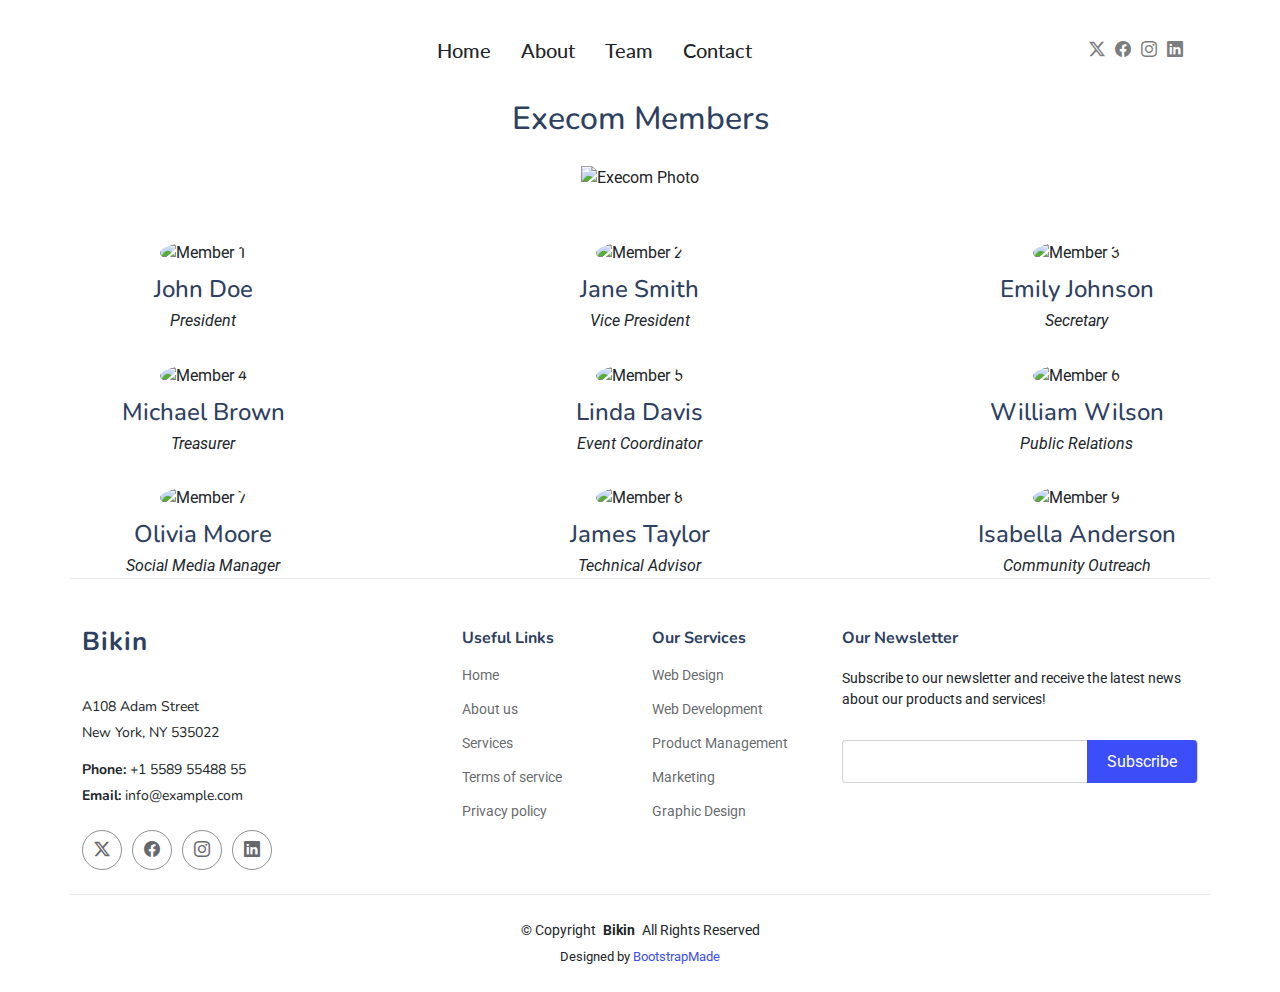
==== starter-page copy.html @ 47f74b00 "Initial commit" ====
<!DOCTYPE html>
<html lang="en">

<head>
  <meta charset="utf-8">
  <meta content="width=device-width, initial-scale=1.0" name="viewport">
  <title>IEEE RSCOE SB - Execom</title>
  <meta name="description" content="">
  <meta name="keywords" content="">

  <!-- Favicons -->
  <link href="assets/img/favicon.png" rel="icon">
  <link href="assets/img/apple-touch-icon.png" rel="apple-touch-icon">

  <!-- Fonts -->
  <link href="https://fonts.googleapis.com" rel="preconnect">
  <link href="https://fonts.gstatic.com" rel="preconnect" crossorigin>
  <link
    href="https://fonts.googleapis.com/css2?family=Roboto:ital,wght@0,100;0,300;0,400;0,500;0,700;0,900;1,100;1,300;1,400;1,500;1,700;1,900&family=Lato:ital,wght@0,100;0,300;0,400;0,700;0,900;1,100;1,300;1,400;1,700;1,900&family=Nunito:ital,wght@0,200;0,300;0,400;0,500;0,600;0,700;0,800;0,900;1,200;1,300;1,400;1,500;1,600;1,700;1,800;1,900&display=swap"
    rel="stylesheet">

  <!-- Vendor CSS Files -->
  <link href="assets/vendor/bootstrap/css/bootstrap.min.css" rel="stylesheet">
  <link href="assets/vendor/bootstrap-icons/bootstrap-icons.css" rel="stylesheet">
  <link href="assets/vendor/aos/aos.css" rel="stylesheet">
  <link href="assets/vendor/glightbox/css/glightbox.min.css" rel="stylesheet">
  <link href="assets/vendor/swiper/swiper-bundle.min.css" rel="stylesheet">

  <!-- Main CSS File -->
  <link href="assets/css/main.css" rel="stylesheet">

  <!-- =======================================================
  * Template Name: Bikin
  * Template URL: https://bootstrapmade.com/bikin-free-simple-landing-page-template/
  * Updated: Aug 07 2024 with Bootstrap v5.3.3
  * Author: BootstrapMade.com
  * License: https://bootstrapmade.com/license/
  ======================================================== -->

  <style>
    /* Execom Section Styles */
    #execom {
      text-align: center;
      padding: 0px 0;
    }

    .execom-photo {
      width: 80%;
      /* Adjust size as needed */
      /* height: 300px; */
      /* Adjust size as needed */
      /* border-radius: 50%; */
      /* Make the image circular */
      object-fit: cover;
      /* Maintain aspect ratio */
      margin: 20px 0;
      /* Add some margin around the photo */
    }

    .execom-grid {
      display: grid;
      grid-template-columns: repeat(3, 1fr);
      gap: 30px;
      /* Space between grid items */
      margin-top: 30px;
    }

    .execom-member {
      text-align: center;
    }

    .execom-member img {
      width: 100px;
      /* Adjust size as needed */
      height: 100px;
      /* Adjust size as needed */
      border-radius: 50%;
      /* Optional: Make the image circular */
    }

    .execom-member h4 {
      margin: 10px 0 5px;
    }

    .execom-member p {
      margin: 0;
      font-style: italic;
    }
  </style>
</head>

<body class="starter-page-page">

  <header id="header" class="header d-flex align-items-center sticky-top">
    <div class="container position-relative d-flex align-items-center justify-content-between">

      <a href="index.html" class="logo d-flex align-items-center me-auto me-xl-0">
        <!-- Uncomment the line below if you also wish to use an image logo -->
        <!-- <img src="assets/img/logo.png" alt=""> -->

        <img src="/Bikin/Bikin/assets/img/Logo/IEEE_RSCOE_SB_Blue.png" alt="">
        <!-- <h1 class="sitename">Bikin</h1> -->
      </a>

      <nav id="navmenu" class="navmenu">
        <ul>
          <li><a href="index.html">Home</a></li>
          <li><a href="#about">About</a></li>
          <!-- <li><a href="#services">Services</a></li> -->
          <!-- <li><a href="#portfolio">Portfolio</a></li> -->
          <!-- <li><a href="#pricing">Pricing</a></li> -->
          <li><a href="#team">Team</a></li>
          <!-- <li class="dropdown"><a href="#"><span>Dropdown</span> <i class="bi bi-chevron-down toggle-dropdown"></i></a>
            <ul>
              <li><a href="#">Dropdown 1</a></li>
              <li class="dropdown"><a href="#"><span>Deep Dropdown</span> <i
                    class="bi bi-chevron-down toggle-dropdown"></i></a>
                <ul>
                  <li><a href="#">Deep Dropdown 1</a></li>
                  <li><a href="#">Deep Dropdown 2</a></li>
                  <li><a href="#">Deep Dropdown 3</a></li>
                  <li><a href="#">Deep Dropdown 4</a></li>
                  <li><a href="#">Deep Dropdown 5</a></li>
                </ul>
              </li>
              <li><a href="#">Dropdown 2</a></li>
              <li><a href="#">Dropdown 3</a></li>
              <li><a href="#">Dropdown 4</a></li>
            </ul>
          </li> -->
          <li><a href="#contact">Contact</a></li>
        </ul>
        <i class="mobile-nav-toggle d-xl-none bi bi-list"></i>
      </nav>

      <div class="header-social-links">
        <a href="#" class="twitter"><i class="bi bi-twitter-x"></i></a>
        <a href="#" class="facebook"><i class="bi bi-facebook"></i></a>
        <a href="#" class="instagram"><i class="bi bi-instagram"></i></a>
        <a href="#" class="linkedin"><i class="bi bi-linkedin"></i></a>
      </div>

    </div>
  </header>

  <!-- Execom Section -->
  <section id="execom" class="execom section">
    <h2>Execom Members</h2>
    <img src="assets/img/IEEE RSCOE Team.jpg" alt="Execom Photo" class="execom-photo"> <!-- Centered Execom Photo -->

    <div class="execom-grid">
      <div class="execom-member">
        <img src="assets/img/member1.jpg" alt="Member 1">
        <h4>John Doe</h4>
        <p>President</p>
      </div>
      <div class="execom-member">
        <img src="assets/img/member2.jpg" alt="Member 2">
        <h4>Jane Smith</h4>
        <p>Vice President</p>
      </div>
      <div class="execom-member">
        <img src="assets/img/member3.jpg" alt="Member 3">
        <h4>Emily Johnson</h4>
        <p>Secretary</p>
      </div>
      <div class="execom-member">
        <img src="assets/img/member4.jpg" alt="Member 4">
        <h4>Michael Brown</h4>
        <p>Treasurer</p>
      </div>
      <div class="execom-member">
        <img src="assets/img/member5.jpg" alt="Member 5">
        <h4>Linda Davis</h4>
        <p>Event Coordinator</p>
      </div>
      <div class="execom-member">
        <img src="assets/img/member6.jpg" alt="Member 6">
        <h4>William Wilson</h4>
        <p>Public Relations</p>
      </div>
      <div class="execom-member">
        <img src="assets/img/member7.jpg" alt="Member 7">
        <h4>Olivia Moore</h4>
        <p>Social Media Manager</p>
      </div>
      <div class="execom-member">
        <img src="assets/img/member8.jpg" alt="Member 8">
        <h4>James Taylor</h4>
        <p>Technical Advisor</p>
      </div>
      <div class="execom-member">
        <img src="assets/img/member9.jpg" alt="Member 9">
        <h4>Isabella Anderson</h4>
        <p>Community Outreach</p>
      </div>
    </div>
  </section><!-- /Execom Section -->



  <footer id="footer" class="footer">

    <div class="container footer-top">
      <div class="row gy-4">
        <div class="col-lg-4 col-md-6 footer-about">
          <a href="index.html" class="logo d-flex align-items-center">
            <span class="sitename">Bikin</span>
          </a>
          <div class="footer-contact pt-3">
            <p>A108 Adam Street</p>
            <p>New York, NY 535022</p>
            <p class="mt-3"><strong>Phone:</strong> <span>+1 5589 55488 55</span></p>
            <p><strong>Email:</strong> <span>info@example.com</span></p>
          </div>
          <div class="social-links d-flex mt-4">
            <a href=""><i class="bi bi-twitter-x"></i></a>
            <a href=""><i class="bi bi-facebook"></i></a>
            <a href=""><i class="bi bi-instagram"></i></a>
            <a href=""><i class="bi bi-linkedin"></i></a>
          </div>
        </div>

        <div class="col-lg-2 col-md-3 footer-links">
          <h4>Useful Links</h4>
          <ul>
            <li><a href="#">Home</a></li>
            <li><a href="#">About us</a></li>
            <li><a href="#">Services</a></li>
            <li><a href="#">Terms of service</a></li>
            <li><a href="#">Privacy policy</a></li>
          </ul>
        </div>

        <div class="col-lg-2 col-md-3 footer-links">
          <h4>Our Services</h4>
          <ul>
            <li><a href="#">Web Design</a></li>
            <li><a href="#">Web Development</a></li>
            <li><a href="#">Product Management</a></li>
            <li><a href="#">Marketing</a></li>
            <li><a href="#">Graphic Design</a></li>
          </ul>
        </div>

        <div class="col-lg-4 col-md-12 footer-newsletter">
          <h4>Our Newsletter</h4>
          <p>Subscribe to our newsletter and receive the latest news about our products and services!</p>
          <form action="forms/newsletter.php" method="post" class="php-email-form">
            <div class="newsletter-form"><input type="email" name="email"><input type="submit" value="Subscribe"></div>
            <div class="loading">Loading</div>
            <div class="error-message"></div>
            <div class="sent-message">Your subscription request has been sent. Thank you!</div>
          </form>
        </div>

      </div>
    </div>

    <div class="container copyright text-center mt-4">
      <p>© <span>Copyright</span> <strong class="px-1 sitename">Bikin</strong> <span>All Rights Reserved</span></p>
      <div class="credits">
        <!-- All the links in the footer should remain intact. -->
        <!-- You can delete the links only if you've purchased the pro version. -->
        <!-- Licensing information: https://bootstrapmade.com/license/ -->
        <!-- Purchase the pro version with working PHP/AJAX contact form: [buy-url] -->
        Designed by <a href="https://bootstrapmade.com/">BootstrapMade</a>
      </div>
    </div>

  </footer>

  <!-- Scroll Top -->
  <a href="#" id="scroll-top" class="scroll-top d-flex align-items-center justify-content-center"><i
      class="bi bi-arrow-up-short"></i></a>

  <!-- Preloader -->
  <div id="preloader"></div>

  <!-- Vendor JS Files -->
  <script src="assets/vendor/bootstrap/js/bootstrap.bundle.min.js"></script>
  <script src="assets/vendor/php-email-form/validate.js"></script>
  <script src="assets/vendor/aos/aos.js"></script>
  <script src="assets/vendor/glightbox/js/glightbox.min.js"></script>
  <script src="assets/vendor/imagesloaded/imagesloaded.pkgd.min.js"></script>
  <script src="assets/vendor/isotope-layout/isotope.pkgd.min.js"></script>
  <script src="assets/vendor/swiper/swiper-bundle.min.js"></script>

  <!-- Main JS File -->
  <script src="assets/js/main.js"></script>

</body>

</html>
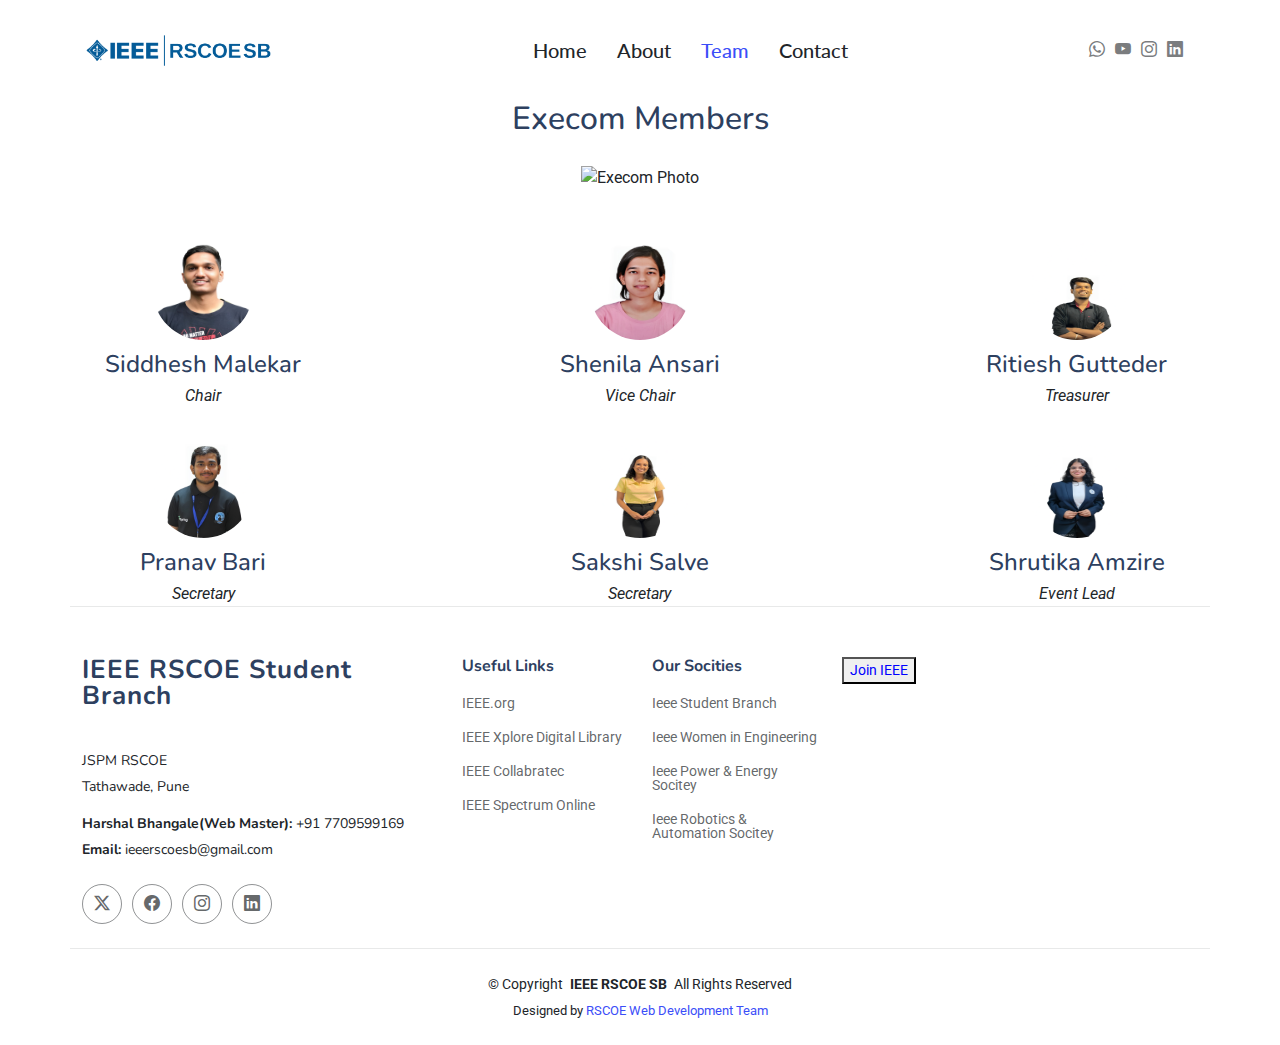
==== commit f77def9d: "Update" ====
--- a/starter-page copy.html
+++ b/starter-page copy.html
@@ -98,18 +98,18 @@
         <!-- Uncomment the line below if you also wish to use an image logo -->
         <!-- <img src="assets/img/logo.png" alt=""> -->
 
-        <img src="/Bikin/Bikin/assets/img/Logo/IEEE_RSCOE_SB_Blue.png" alt="">
+        <img src="assets/img/Logo/IEEE_RSCOE_SB_Blue.png" alt="">
         <!-- <h1 class="sitename">Bikin</h1> -->
       </a>
 
       <nav id="navmenu" class="navmenu">
         <ul>
           <li><a href="index.html">Home</a></li>
-          <li><a href="#about">About</a></li>
+          <li><a href="index.html">About</a></li>
           <!-- <li><a href="#services">Services</a></li> -->
           <!-- <li><a href="#portfolio">Portfolio</a></li> -->
           <!-- <li><a href="#pricing">Pricing</a></li> -->
-          <li><a href="#team">Team</a></li>
+          <li><a href="#execom">Team</a></li>
           <!-- <li class="dropdown"><a href="#"><span>Dropdown</span> <i class="bi bi-chevron-down toggle-dropdown"></i></a>
             <ul>
               <li><a href="#">Dropdown 1</a></li>
@@ -128,16 +128,16 @@
               <li><a href="#">Dropdown 4</a></li>
             </ul>
           </li> -->
-          <li><a href="#contact">Contact</a></li>
+          <li><a href="#footer">Contact</a></li>
         </ul>
         <i class="mobile-nav-toggle d-xl-none bi bi-list"></i>
       </nav>
 
       <div class="header-social-links">
-        <a href="#" class="twitter"><i class="bi bi-twitter-x"></i></a>
-        <a href="#" class="facebook"><i class="bi bi-facebook"></i></a>
-        <a href="#" class="instagram"><i class="bi bi-instagram"></i></a>
-        <a href="#" class="linkedin"><i class="bi bi-linkedin"></i></a>
+        <a href="https://chat.whatsapp.com/L6nBWfylpfKJ0vn9xqjuAy" class="whatsapp"><i class="bi bi-whatsapp"></i></a>
+        <a href="https://www.youtube.com/@IEEE_RSCOE_SB" class="youtube"><i class="bi bi-youtube"></i></a>
+        <a href="https://www.instagram.com/rscoe_ieee_sb/" class="instagram"><i class="bi bi-instagram"></i></a>
+        <a href="https://www.linkedin.com/company/ieee-rscoe/about/" class="linkedin"><i class="bi bi-linkedin"></i></a>
       </div>
 
     </div>
@@ -150,36 +150,36 @@
 
     <div class="execom-grid">
       <div class="execom-member">
-        <img src="assets/img/member1.jpg" alt="Member 1">
-        <h4>John Doe</h4>
-        <p>President</p>
-      </div>
-      <div class="execom-member">
-        <img src="assets/img/member2.jpg" alt="Member 2">
-        <h4>Jane Smith</h4>
-        <p>Vice President</p>
-      </div>
-      <div class="execom-member">
-        <img src="assets/img/member3.jpg" alt="Member 3">
-        <h4>Emily Johnson</h4>
+        <img src="Photos/Core Team/siddhesh.jpg" alt="Member 1">
+        <h4>Siddhesh Malekar</h4>
+        <p>Chair</p>
+      </div>
+      <div class="execom-member">
+        <img src="Photos/Core Team/Shenila.png" alt="Member 2">
+        <h4>Shenila Ansari</h4>
+        <p>Vice Chair</p>
+      </div>
+      <div class="execom-member">
+        <img src="Photos/Core Team/Ritish.png" alt="Member 3">
+        <h4>Ritiesh Gutteder </h4>
+        <p>Treasurer</p>
+      </div>
+      <div class="execom-member">
+        <img src="Photos/Core Team/Pranav's_profilepic1.png" alt="Member 4">
+        <h4>Pranav Bari</h4>
         <p>Secretary</p>
       </div>
       <div class="execom-member">
-        <img src="assets/img/member4.jpg" alt="Member 4">
-        <h4>Michael Brown</h4>
-        <p>Treasurer</p>
-      </div>
-      <div class="execom-member">
-        <img src="assets/img/member5.jpg" alt="Member 5">
-        <h4>Linda Davis</h4>
-        <p>Event Coordinator</p>
-      </div>
-      <div class="execom-member">
-        <img src="assets/img/member6.jpg" alt="Member 6">
-        <h4>William Wilson</h4>
-        <p>Public Relations</p>
-      </div>
-      <div class="execom-member">
+        <img src="Photos/Core Team/Sakshi.png" alt="Member 5">
+        <h4>Sakshi Salve </h4>
+        <p>Secretary</p>
+      </div>
+      <div class="execom-member">
+        <img src="Photos/Core Team/Shrutika.png" alt="Member 6">
+        <h4>Shrutika Amzire</h4>
+        <p>Event Lead</p>
+      </div>
+      <!-- <div class="execom-member">
         <img src="assets/img/member7.jpg" alt="Member 7">
         <h4>Olivia Moore</h4>
         <p>Social Media Manager</p>
@@ -193,7 +193,7 @@
         <img src="assets/img/member9.jpg" alt="Member 9">
         <h4>Isabella Anderson</h4>
         <p>Community Outreach</p>
-      </div>
+      </div> -->
     </div>
   </section><!-- /Execom Section -->
 
@@ -205,13 +205,13 @@
       <div class="row gy-4">
         <div class="col-lg-4 col-md-6 footer-about">
           <a href="index.html" class="logo d-flex align-items-center">
-            <span class="sitename">Bikin</span>
+            <span class="sitename">IEEE RSCOE Student Branch</span>
           </a>
           <div class="footer-contact pt-3">
-            <p>A108 Adam Street</p>
-            <p>New York, NY 535022</p>
-            <p class="mt-3"><strong>Phone:</strong> <span>+1 5589 55488 55</span></p>
-            <p><strong>Email:</strong> <span>info@example.com</span></p>
+            <p>JSPM RSCOE</p>
+            <p>Tathawade, Pune</p>
+            <p class="mt-3"><strong>Harshal Bhangale(Web Master):</strong> <span>+91 7709599169</span></p>
+            <p><strong>Email:</strong> <span>ieeerscoesb@gmail.com</span></p>
           </div>
           <div class="social-links d-flex mt-4">
             <a href=""><i class="bi bi-twitter-x"></i></a>
@@ -224,47 +224,48 @@
         <div class="col-lg-2 col-md-3 footer-links">
           <h4>Useful Links</h4>
           <ul>
-            <li><a href="#">Home</a></li>
-            <li><a href="#">About us</a></li>
-            <li><a href="#">Services</a></li>
-            <li><a href="#">Terms of service</a></li>
-            <li><a href="#">Privacy policy</a></li>
+            <li><a href="https://www.ieee.org/">IEEE.org</a></li>
+            <li><a href="https://ieeexplore.ieee.org/Xplore/home.jsp">IEEE Xplore Digital Library</a></li>
+            <li><a href="https://ieee-collabratec.ieee.org/">IEEE Collabratec</a></li>
+            <li><a href="https://spectrum.ieee.org/">IEEE Spectrum Online</a></li>
+            <!-- <li><a href="#">Contact</a></li> -->
           </ul>
         </div>
 
         <div class="col-lg-2 col-md-3 footer-links">
-          <h4>Our Services</h4>
+          <h4>Our Socities</h4>
           <ul>
-            <li><a href="#">Web Design</a></li>
-            <li><a href="#">Web Development</a></li>
-            <li><a href="#">Product Management</a></li>
-            <li><a href="#">Marketing</a></li>
-            <li><a href="#">Graphic Design</a></li>
+            <li><a href="#">Ieee Student Branch</a></li>
+            <li><a href="#">Ieee Women in Engineering</a></li>
+            <li><a href="#">Ieee Power & Energy Socitey</a></li>
+            <li><a href="#">Ieee Robotics & Automation Socitey </a></li>
+            <!-- <li><a href="#">Graphic Design</a></li> -->
           </ul>
         </div>
 
         <div class="col-lg-4 col-md-12 footer-newsletter">
-          <h4>Our Newsletter</h4>
-          <p>Subscribe to our newsletter and receive the latest news about our products and services!</p>
-          <form action="forms/newsletter.php" method="post" class="php-email-form">
+          <button style="color: blue; background-color: white-space;">Join IEEE</button>
+          <!-- <p></p> -->
+          <!-- <form action="forms/newsletter.php" method="post" class="php-email-form">
             <div class="newsletter-form"><input type="email" name="email"><input type="submit" value="Subscribe"></div>
             <div class="loading">Loading</div>
             <div class="error-message"></div>
             <div class="sent-message">Your subscription request has been sent. Thank you!</div>
-          </form>
+          </form> -->
         </div>
 
       </div>
     </div>
 
     <div class="container copyright text-center mt-4">
-      <p>© <span>Copyright</span> <strong class="px-1 sitename">Bikin</strong> <span>All Rights Reserved</span></p>
+      <p>© <span>Copyright</span> <strong class="px-1 sitename">IEEE RSCOE SB</strong> <span>All Rights Reserved</span>
+      </p>
       <div class="credits">
         <!-- All the links in the footer should remain intact. -->
         <!-- You can delete the links only if you've purchased the pro version. -->
         <!-- Licensing information: https://bootstrapmade.com/license/ -->
         <!-- Purchase the pro version with working PHP/AJAX contact form: [buy-url] -->
-        Designed by <a href="https://bootstrapmade.com/">BootstrapMade</a>
+        Designed by <a href="">RSCOE Web Development Team</a>
       </div>
     </div>
 
--- a/assets/css/main.css
+++ b/assets/css/main.css
@@ -765,7 +765,7 @@
 }
 
 .section-title h2 {
-  font-size: 29px;
+  font-size: 21px;
   font-weight: 700;
   position: relative;
 }
